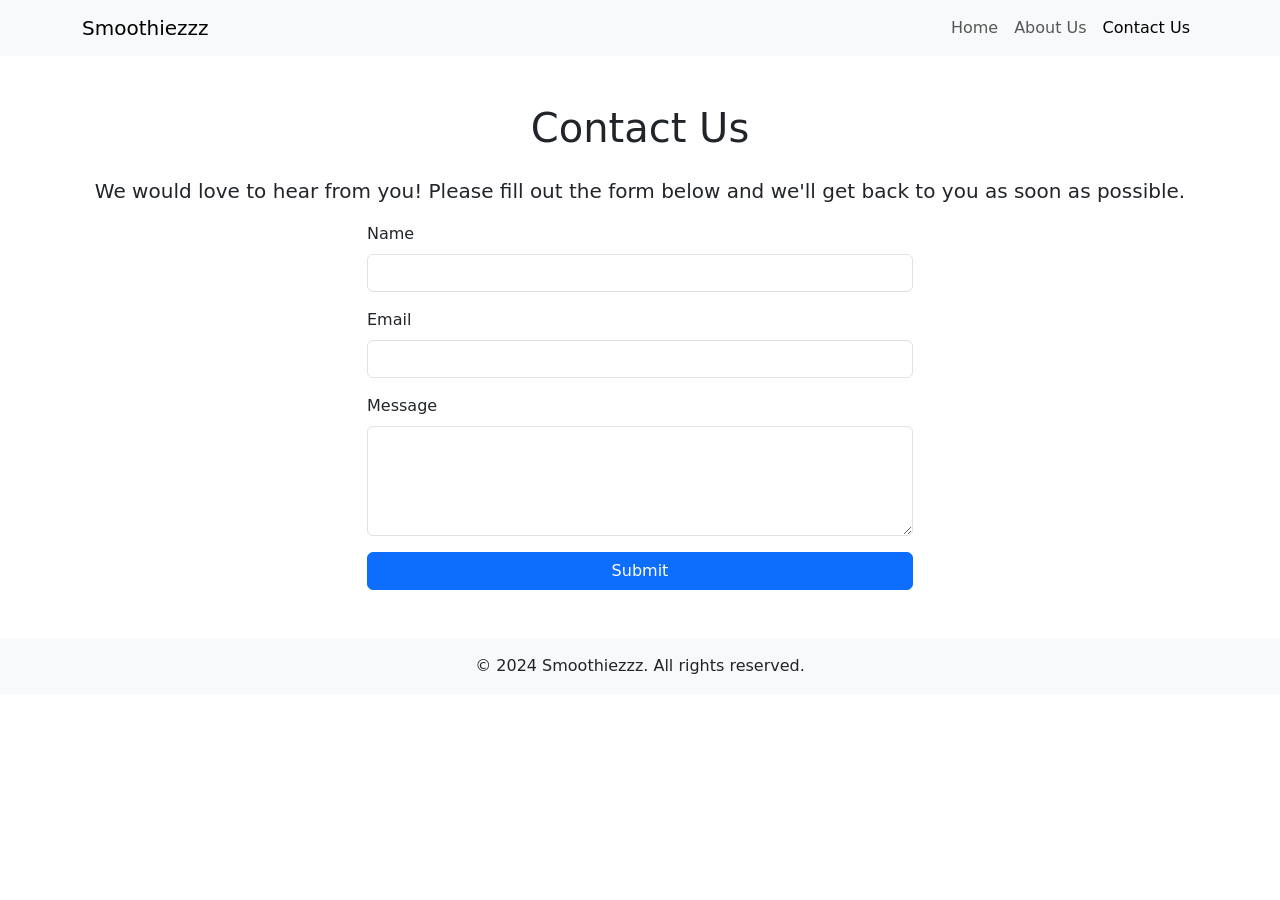
==== contactus.html @ 7af328d8 "Added the basic framework of the website." ====
<!DOCTYPE html>
<html lang="en">
<head>
    <meta charset="UTF-8">
    <meta name="viewport" content="width=device-width, initial-scale=1.0">
    <title>Contact Us</title>
    <!-- Bootstrap CSS -->
    <link href="https://cdn.jsdelivr.net/npm/bootstrap@5.3.0/dist/css/bootstrap.min.css" rel="stylesheet">
</head>
<body>

<!-- Navbar -->
<nav class="navbar navbar-expand-lg navbar-light bg-light">
    <div class="container">
        <a class="navbar-brand" href="#">Smoothiezzz</a>
        <button class="navbar-toggler" type="button" data-bs-toggle="collapse" data-bs-target="#navbarNav" aria-controls="navbarNav" aria-expanded="false" aria-label="Toggle navigation">
            <span class="navbar-toggler-icon"></span>
        </button>
        <div class="collapse navbar-collapse" id="navbarNav">
            <ul class="navbar-nav ms-auto">
                <li class="nav-item">
                    <a class="nav-link" href="index.html">Home</a>
                </li>
                <li class="nav-item">
                    <a class="nav-link" href="aboutus.html">About Us</a>
                </li>
                <li class="nav-item">
                    <a class="nav-link active" href="contactus.html">Contact Us</a>
                </li>
            </ul>
        </div>
    </div>
</nav>

<!-- Contact Us Section -->
<section class="py-5">
    <div class="container">
        <h1 class="text-center">Contact Us</h1>
        <p class="lead text-center mt-4">We would love to hear from you! Please fill out the form below and we'll get back to you as soon as possible.</p>
        <div class="row justify-content-center">
            <div class="col-md-6">
                <form>
                    <div class="mb-3">
                        <label for="name" class="form-label">Name</label>
                        <input type="text" class="form-control" id="name" required>
                    </div>
                    <div class="mb-3">
                        <label for="email" class="form-label">Email</label>
                        <input type="email" class="form-control" id="email" required>
                    </div>
                    <div class="mb-3">
                        <label for="message" class="form-label">Message</label>
                        <textarea class="form-control" id="message" rows="4" required></textarea>
                    </div>
                    <button type="submit" class="btn btn-primary w-100">Submit</button>
                </form>
            </div>
        </div>
    </div>
</section>

<!-- Footer -->
<footer class="bg-light py-3 text-center">
    <p class="mb-0">&copy; 2024 Smoothiezzz. All rights reserved.</p>
</footer>

<!-- Bootstrap JS -->
<script src="https://cdn.jsdelivr.net/npm/bootstrap@5.3.0/dist/js/bootstrap.bundle.min.js"></script>
</body>
</html>
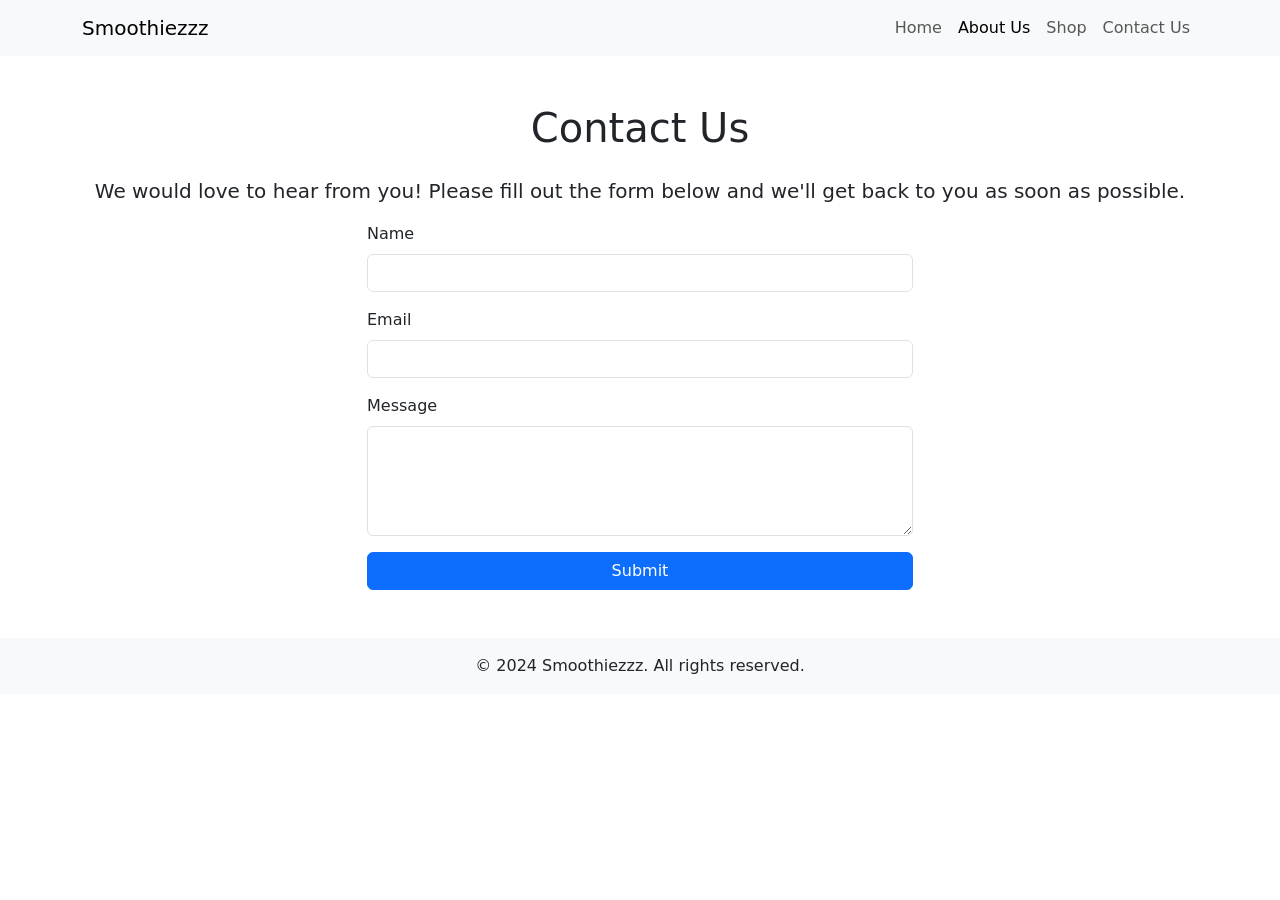
==== commit c68d21fd: "Add files via upload" ====
--- a/contactus.html
+++ b/contactus.html
@@ -19,13 +19,16 @@
         <div class="collapse navbar-collapse" id="navbarNav">
             <ul class="navbar-nav ms-auto">
                 <li class="nav-item">
-                    <a class="nav-link" href="index.html">Home</a>
+                    <a class="nav-link" href="D:/VSCODE/IP/MainPage/MainHomePage.html">Home</a>
                 </li>
                 <li class="nav-item">
-                    <a class="nav-link" href="aboutus.html">About Us</a>
+                    <a class="nav-link active" href="aD:/VSCODE/IP/MainPage/aboutus.htmll">About Us</a>
                 </li>
                 <li class="nav-item">
-                    <a class="nav-link active" href="contactus.html">Contact Us</a>
+                    <a class="nav-link" href="D:/VSCODE/IP/ProductPage/productpage.html">Shop</a>
+                </li>
+                <li class="nav-item">
+                    <a class="nav-link" href="D:/VSCODE/IP/MainPage/MainHomePage.html">Contact Us</a>
                 </li>
             </ul>
         </div>
